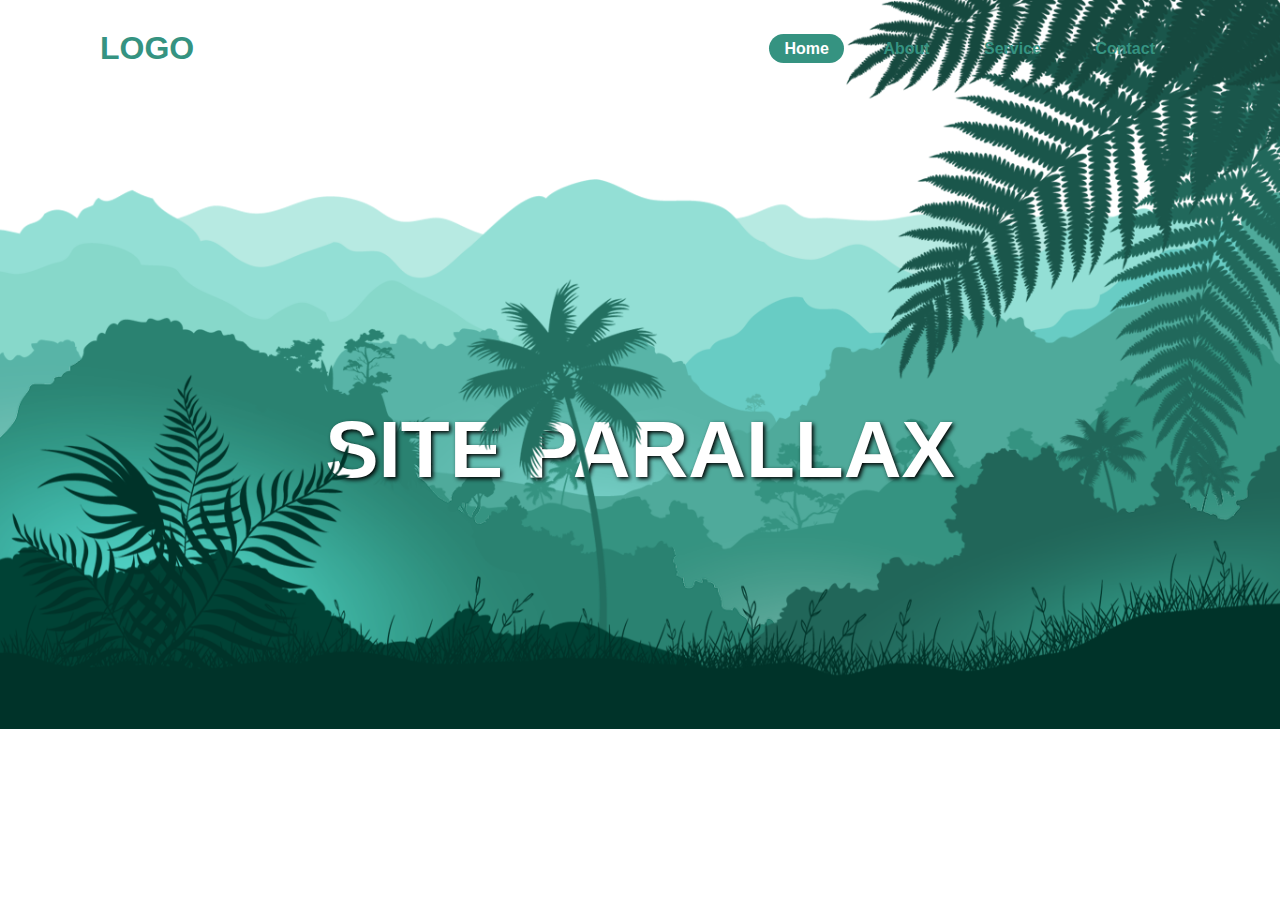
==== HTML/index.html @ 385c7557 "." ====
<!DOCTYPE html>
<html lang="pt-br">

<head>
    <meta charset="UTF-8">
    <meta http-equiv="X-UA-Compatible" content="IE=edge">
    <meta name="viewport" content="width=device-width, initial-scale=1.0">
    <link rel="stylesheet" href="../CSS/index.css">
    <title>TESTE PARALLAX</title>
</head>

<body>
    <header>
        <h2 class="logo">LOGO</h2>
        <nav class="navegacao">
            <a href="#" class="active">Home</a>
            <a href="#">About</a>
            <a href="#">Service</a>
            <a href="#">Contact</a>
        </nav>
    </header>

    <section class="parallax">
        <img src="../ASSETS/hill1.png" id="colina 1">
        <img src="../ASSETS/hill2.png" id="colina 2">
        <img src="../ASSETS/hill3.png" id="colina 3">
        <img src="../ASSETS/hill4.png" id="colina 4">
        <img src="../ASSETS/hill5.png" id="colina 5">
        <h2 id="texto-principal">SITE PARALLAX</h2>
        <img src="../ASSETS/tree.png"  id="arvore">
        <img src="../ASSETS/leaf.png"  id="folha">
        <img src="../ASSETS/plant.png" id="planta">
    </section>

    <script src="../JS/Index.js"></script>
</body>



<footer>

</footer>

</html>
---- CSS/index.css ----
@import url('../FONTS/Poppins-Thin.ttf');

*{
    margin: 0;
    padding: 0;
    box-sizing: border-box;
    font-family:'Poppins', sans-serif;
}

body{
    background: white;
    min-height: 100vh;
    overflow: hidden;
}

header{
    position: absolute;
    top: 0;
    left: 0;
    width: 100%;
    padding: 30px 100px;
    display: flex;
    justify-content: space-between;
    align-items: center;
    z-index: 100;
}

.logo{
    font-size: 2em;
    color: #359381;
    pointer-events: none;
}

.navegacao a{
    text-decoration: none;
    color: #359381;
    padding: 6px 15px;
    border-radius: 20px;
    margin: 0 10px;
    font-weight: 600;
}

.navegacao a:hover, 
.navegacao a.active {
    background-color: #359381;
    color: white;
}

.parallax{
    position: relative;
    display: flex;
    justify-content: center;
    align-items: center;
    height: 100vh;
}

#texto-principal{
    position: absolute;
    font-size: 5em;
    color: white;
    text-shadow: 2px 2px 4px rgb(0, 0, 1);
}

.parallax img{
    position: absolute;
    top: 0;
    left: 0;
    width: 100%;
    pointer-events: none;
}
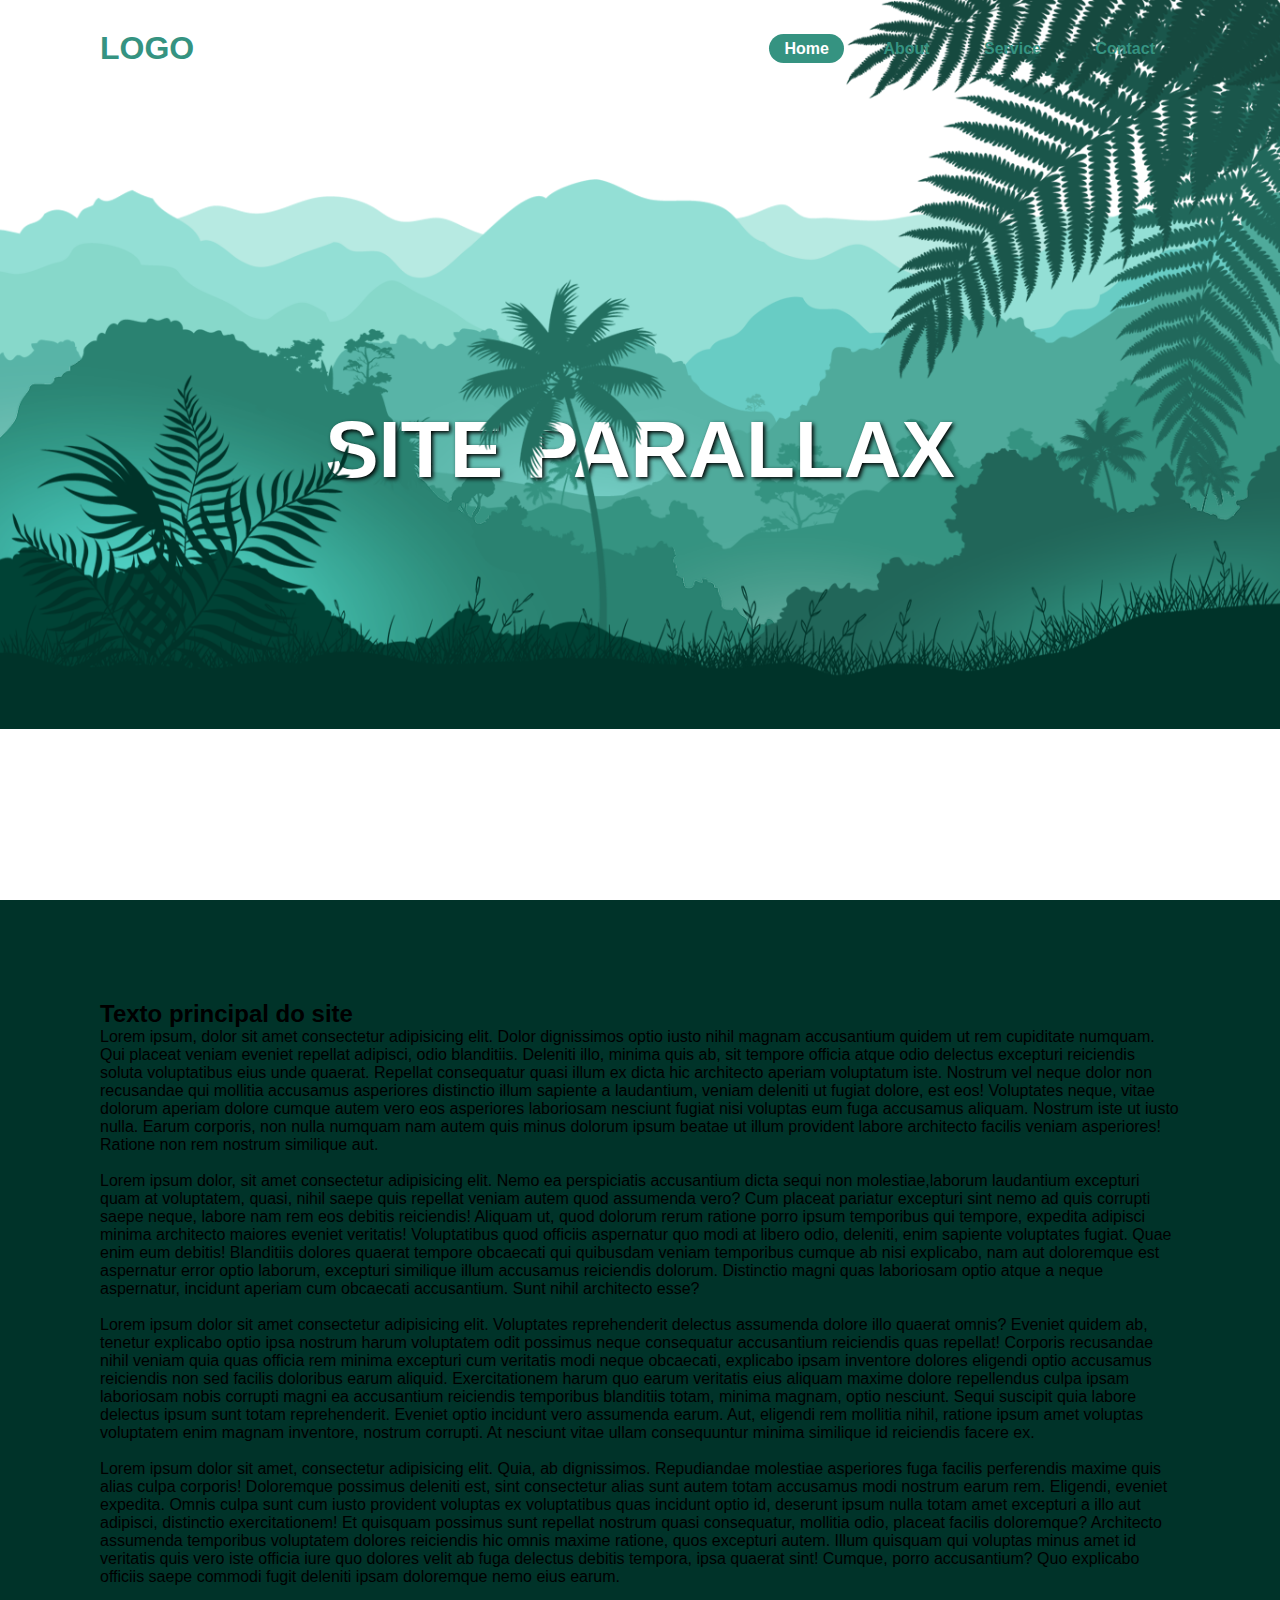
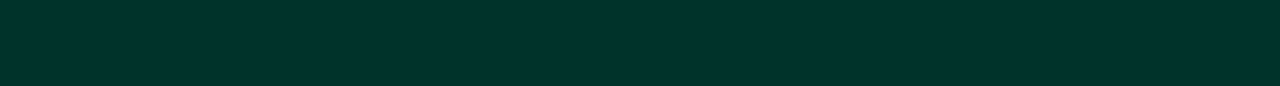
==== commit 877b8e27: "atualização" ====
--- a/HTML/index.html
+++ b/HTML/index.html
@@ -26,12 +26,57 @@
         <img src="../ASSETS/hill3.png" id="colina 3">
         <img src="../ASSETS/hill4.png" id="colina 4">
         <img src="../ASSETS/hill5.png" id="colina 5">
-        <h2 id="texto-principal">SITE PARALLAX</h2>
-        <img src="../ASSETS/tree.png"  id="arvore">
-        <img src="../ASSETS/leaf.png"  id="folha">
+        <h2 id="titulo-principal">SITE PARALLAX</h2>
+        <img src="../ASSETS/tree.png" id="arvore">
+        <img src="../ASSETS/leaf.png" id="folha">
         <img src="../ASSETS/plant.png" id="planta">
     </section>
-
+    <section class="sec-principal">
+        <h2>Texto principal do site</h2>
+        <p>Lorem ipsum, dolor sit amet consectetur adipisicing elit. Dolor dignissimos optio iusto nihil magnam
+            accusantium quidem ut rem cupiditate numquam. Qui placeat veniam eveniet repellat adipisci, odio blanditiis.
+            Deleniti illo, minima quis ab, sit tempore officia atque odio delectus excepturi reiciendis soluta
+            voluptatibus eius unde quaerat. Repellat consequatur quasi illum ex dicta hic architecto aperiam voluptatum
+            iste. Nostrum vel neque dolor non recusandae qui mollitia accusamus asperiores distinctio illum sapiente a
+            laudantium, veniam deleniti ut fugiat dolore, est eos! Voluptates neque, vitae dolorum aperiam dolore cumque
+            autem vero eos asperiores laboriosam nesciunt fugiat nisi voluptas eum fuga accusamus aliquam. Nostrum iste
+            ut iusto nulla. Earum corporis, non nulla numquam nam autem quis minus dolorum ipsum beatae ut illum
+            provident labore architecto facilis veniam asperiores! Ratione non rem nostrum similique aut.
+            <br><br>
+            Lorem ipsum dolor, sit amet consectetur adipisicing elit. Nemo ea perspiciatis accusantium dicta sequi non
+            molestiae,laborum laudantium excepturi quam at voluptatem, quasi, nihil saepe quis repellat veniam autem
+            quod assumenda vero? Cum placeat pariatur excepturi sint nemo ad quis corrupti saepe neque, labore nam rem eos
+            debitis reiciendis! Aliquam ut, quod dolorum rerum ratione porro ipsum temporibus qui tempore, expedita
+            adipisci minima architecto maiores eveniet veritatis! Voluptatibus quod officiis aspernatur quo modi at
+            libero odio, deleniti, enim sapiente voluptates fugiat. Quae enim eum debitis! Blanditiis dolores quaerat
+            tempore obcaecati qui quibusdam veniam temporibus cumque ab nisi explicabo, nam aut doloremque est
+            aspernatur error optio laborum, excepturi similique illum accusamus reiciendis dolorum. Distinctio magni
+            quas laboriosam optio atque a neque aspernatur, incidunt aperiam cum obcaecati accusantium. Sunt nihil
+            architecto esse?
+            <br><br>
+            Lorem ipsum dolor sit amet consectetur adipisicing elit. Voluptates reprehenderit
+            delectus assumenda dolore illo quaerat omnis? Eveniet quidem ab, tenetur explicabo optio ipsa nostrum harum
+            voluptatem odit possimus neque consequatur accusantium reiciendis quas repellat! Corporis recusandae nihil
+            veniam quia quas officia rem minima excepturi cum veritatis modi neque obcaecati, explicabo ipsam inventore
+            dolores eligendi optio accusamus reiciendis non sed facilis doloribus earum aliquid. Exercitationem harum
+            quo earum veritatis eius aliquam maxime dolore repellendus culpa ipsam laboriosam nobis corrupti magni ea
+            accusantium reiciendis temporibus blanditiis totam, minima magnam, optio nesciunt. Sequi suscipit quia
+            labore delectus ipsum sunt totam reprehenderit. Eveniet optio incidunt vero assumenda earum. Aut, eligendi
+            rem mollitia nihil, ratione ipsum amet voluptas voluptatem enim magnam inventore, nostrum corrupti. At
+            nesciunt vitae ullam consequuntur minima similique id reiciendis facere ex.
+            <br><br>
+            Lorem ipsum dolor sit amet, consectetur adipisicing elit. Quia, ab dignissimos. Repudiandae molestiae
+            asperiores fuga facilis perferendis maxime quis alias culpa corporis! Doloremque possimus deleniti est, sint
+            consectetur alias sunt autem totam accusamus modi nostrum earum rem. Eligendi, eveniet expedita. Omnis culpa
+            sunt cum iusto provident voluptas ex voluptatibus quas incidunt optio id, deserunt ipsum nulla totam amet
+            excepturi a illo aut adipisci, distinctio exercitationem! Et quisquam possimus sunt repellat nostrum quasi
+            consequatur, mollitia odio, placeat facilis doloremque? Architecto assumenda temporibus voluptatem dolores
+            reiciendis hic omnis maxime ratione, quos excepturi autem. Illum quisquam qui voluptas minus amet id
+            veritatis quis vero iste officia iure quo dolores velit ab fuga delectus debitis tempora, ipsa quaerat sint!
+            Cumque, porro accusantium? Quo explicabo officiis saepe commodi fugit deleniti ipsam doloremque nemo eius
+            earum.
+        </p>
+    </section>
     <script src="../JS/Index.js"></script>
 </body>
 
--- a/CSS/index.css
+++ b/CSS/index.css
@@ -55,7 +55,7 @@
     height: 100vh;
 }
 
-#texto-principal{
+#titulo-principal{
     position: absolute;
     font-size: 5em;
     color: white;
@@ -68,4 +68,14 @@
     left: 0;
     width: 100%;
     pointer-events: none;
-}+}
+
+.sec-principal{
+    position: relative;
+    background-color: #003329;
+    padding: 100px;
+}
+
+
+
+    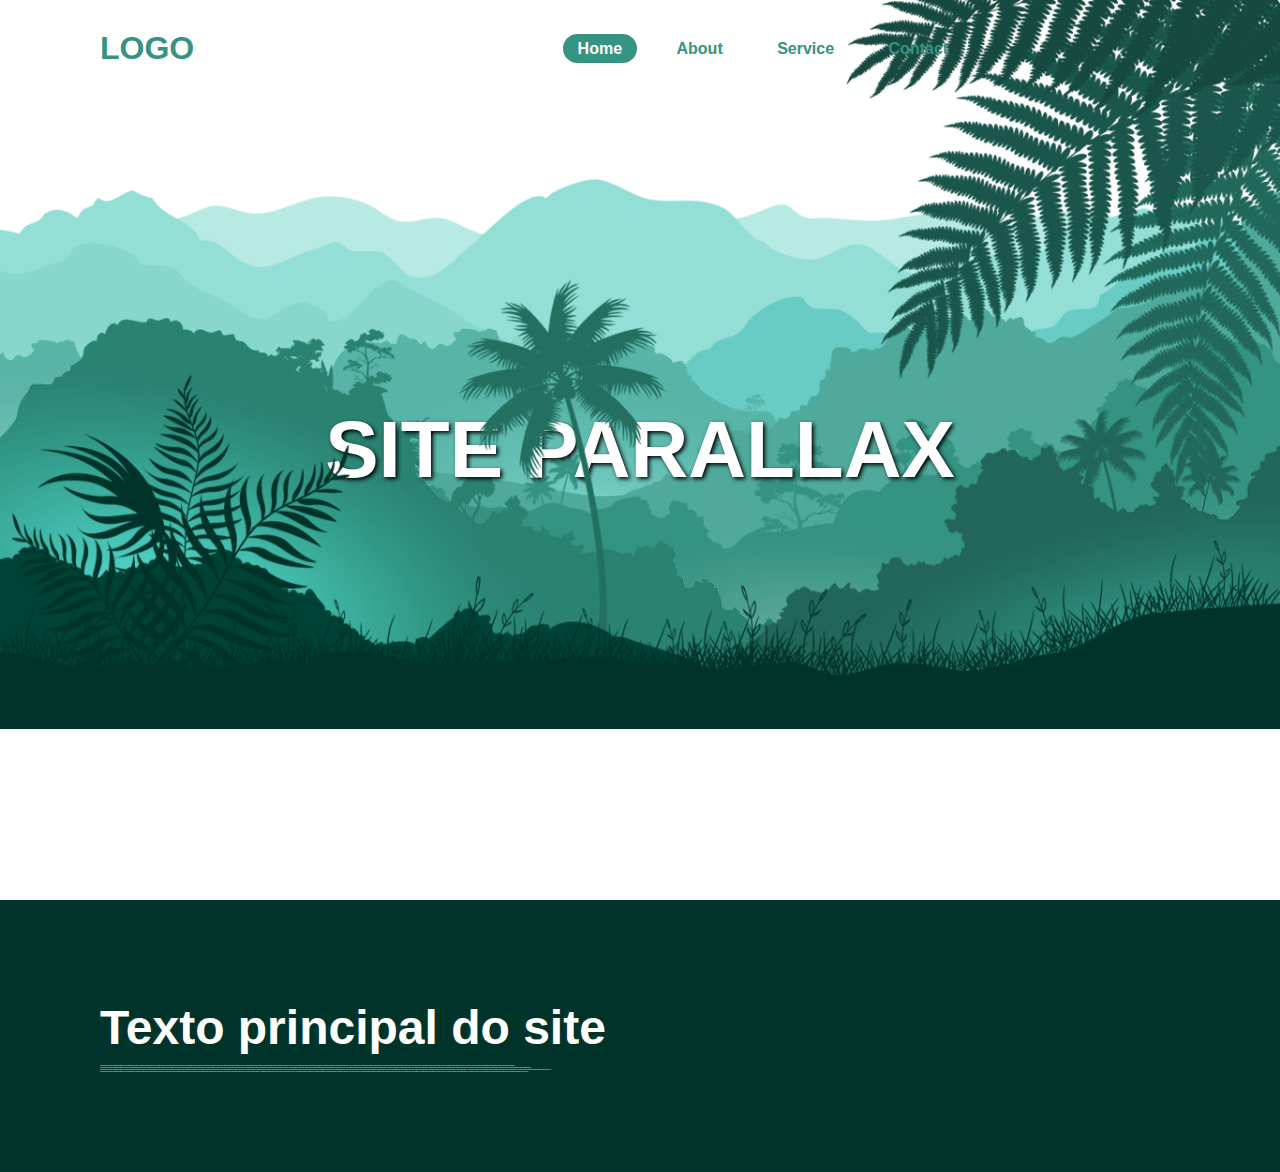
==== commit 5cf25e9b: "." ====
--- a/HTML/index.html
+++ b/HTML/index.html
@@ -31,6 +31,7 @@
         <img src="../ASSETS/leaf.png" id="folha">
         <img src="../ASSETS/plant.png" id="planta">
     </section>
+    
     <section class="sec-principal">
         <h2>Texto principal do site</h2>
         <p>Lorem ipsum, dolor sit amet consectetur adipisicing elit. Dolor dignissimos optio iusto nihil magnam
--- a/CSS/index.css
+++ b/CSS/index.css
@@ -21,7 +21,7 @@
     width: 100%;
     padding: 30px 100px;
     display: flex;
-    justify-content: space-between;
+    justify-content: flex-start;
     align-items: center;
     z-index: 100;
 }
@@ -30,6 +30,7 @@
     font-size: 2em;
     color: #359381;
     pointer-events: none;
+    margin-right: 28vw;
 }
 
 .navegacao a{
@@ -76,6 +77,17 @@
     padding: 100px;
 }
 
+.sec-principal h2{
+    font-size: 3em;
+    color: white;
+    margin-bottom: 10px;
+}
+
+.sec-principal p{
+    font-size: 1px;
+    color: white;
+    font-weight: 300;
+}
 
 
     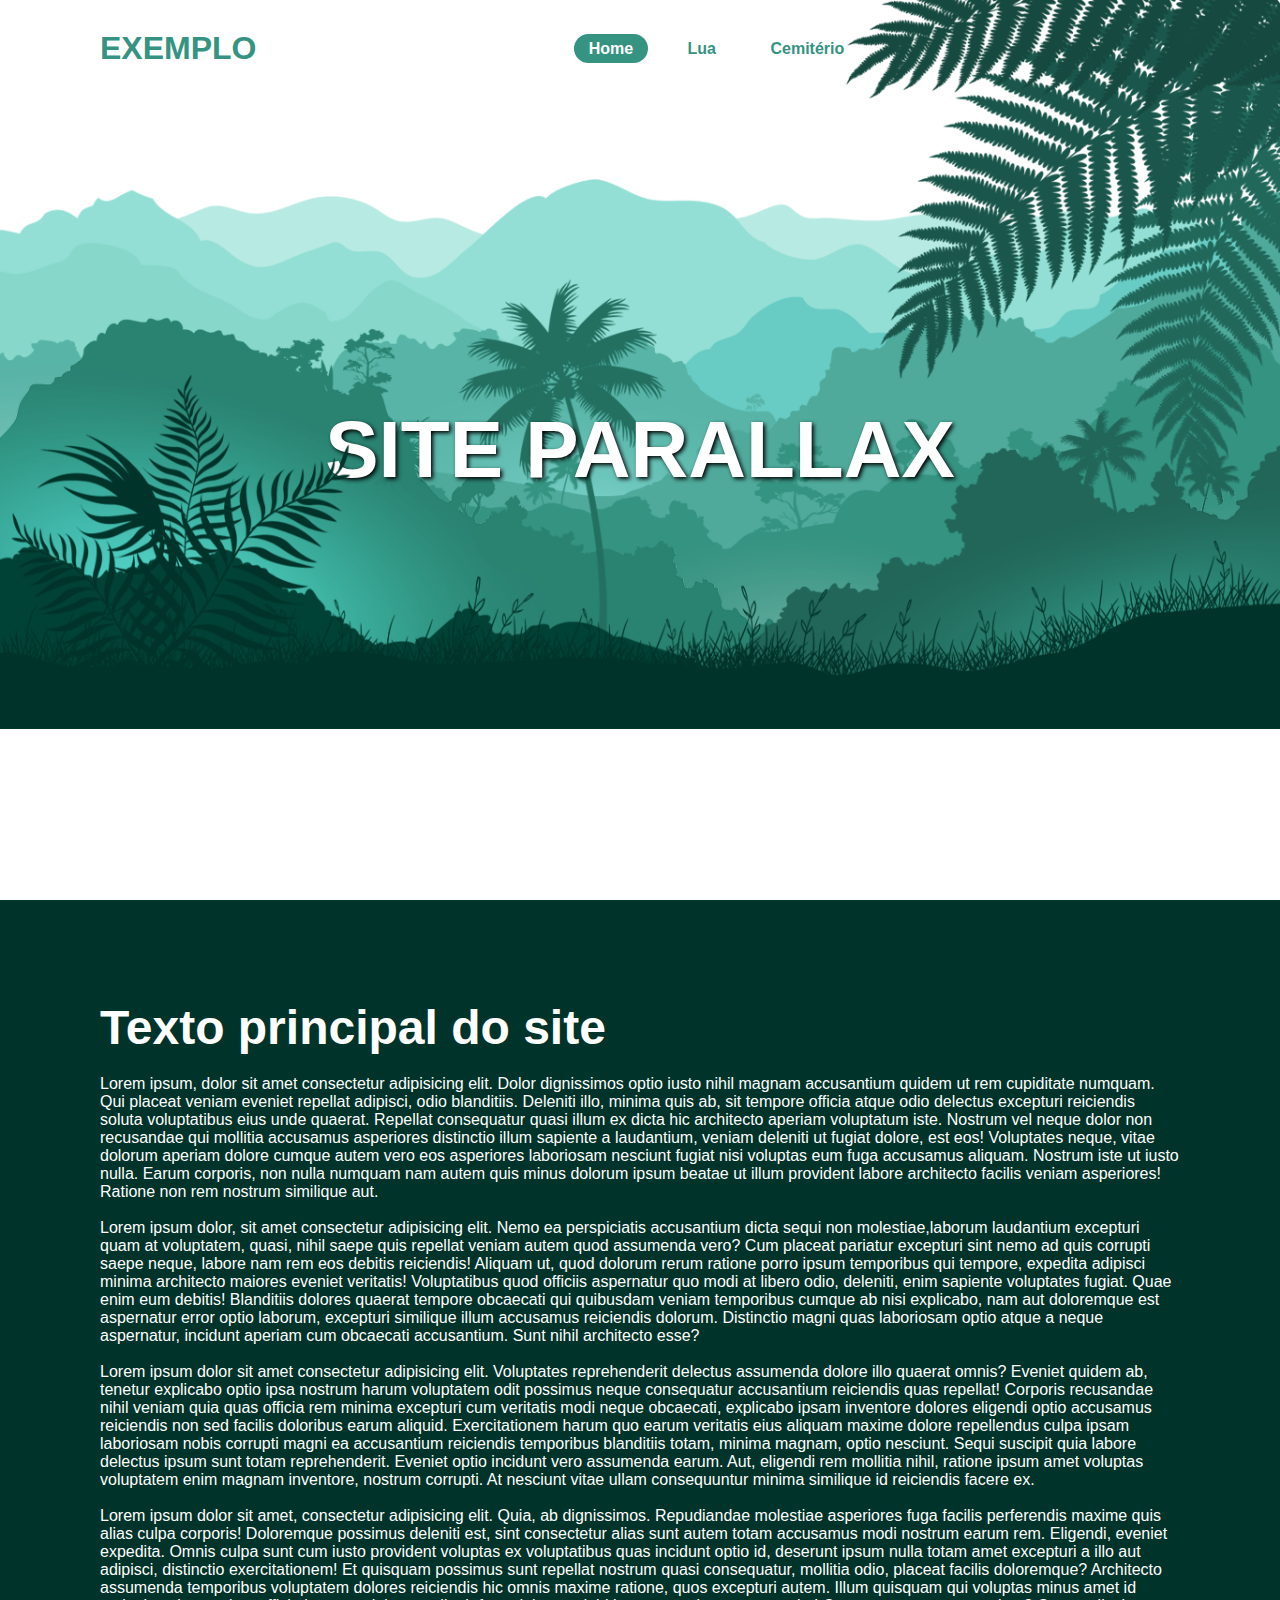
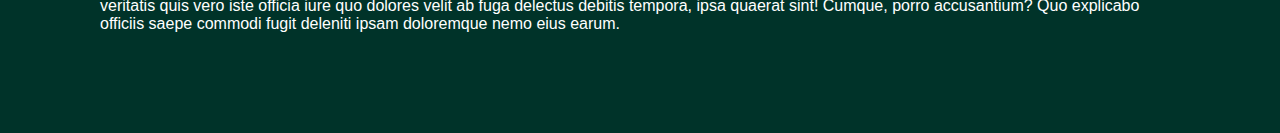
==== commit a2b556dc: "." ====
--- a/HTML/index.html
+++ b/HTML/index.html
@@ -11,23 +11,22 @@
 
 <body>
     <header>
-        <h2 class="logo">LOGO</h2>
+        <h2 class="logo">EXEMPLO</h2>
         <nav class="navegacao">
             <a href="#" class="active">Home</a>
-            <a href="#">About</a>
-            <a href="#">Service</a>
-            <a href="#">Contact</a>
+            <a href="#">Lua</a>
+            <a href="#">Cemitério</a>
         </nav>
     </header>
 
     <section class="parallax">
-        <img src="../ASSETS/hill1.png" id="colina 1">
-        <img src="../ASSETS/hill2.png" id="colina 2">
-        <img src="../ASSETS/hill3.png" id="colina 3">
-        <img src="../ASSETS/hill4.png" id="colina 4">
-        <img src="../ASSETS/hill5.png" id="colina 5">
-        <h2 id="titulo-principal">SITE PARALLAX</h2>
+        <img src="../ASSETS/hill1.png" id="colina1">
+        <img src="../ASSETS/hill2.png" id="colina2">
+        <img src="../ASSETS/hill3.png" id="colina3">
+        <img src="../ASSETS/hill4.png" id="colina4">
+        <img src="../ASSETS/hill5.png" id="colina5">
         <img src="../ASSETS/tree.png" id="arvore">
+        <h2 id="text">SITE PARALLAX</h2>
         <img src="../ASSETS/leaf.png" id="folha">
         <img src="../ASSETS/plant.png" id="planta">
     </section>
@@ -78,13 +77,12 @@
             earum.
         </p>
     </section>
+    
     <script src="../JS/Index.js"></script>
+
+    <footer>
+
+    </footer>
 </body>
 
-
-
-<footer>
-
-</footer>
-
 </html>--- a/CSS/index.css
+++ b/CSS/index.css
@@ -11,7 +11,7 @@
 body{
     background: white;
     min-height: 100vh;
-    overflow: hidden;
+    overflow-x: hidden;
 }
 
 header{
@@ -30,7 +30,7 @@
     font-size: 2em;
     color: #359381;
     pointer-events: none;
-    margin-right: 28vw;
+    margin-right: 24vw;
 }
 
 .navegacao a{
@@ -56,7 +56,7 @@
     height: 100vh;
 }
 
-#titulo-principal{
+#text{
     position: absolute;
     font-size: 5em;
     color: white;
@@ -80,13 +80,16 @@
 .sec-principal h2{
     font-size: 3em;
     color: white;
-    margin-bottom: 10px;
+    margin-bottom: 20px;
 }
 
 .sec-principal p{
-    font-size: 1px;
+    font-size: 1em;
     color: white;
     font-weight: 300;
+    display: flex;
+    justify-content: center;
+    align-items: center;
 }
 
 
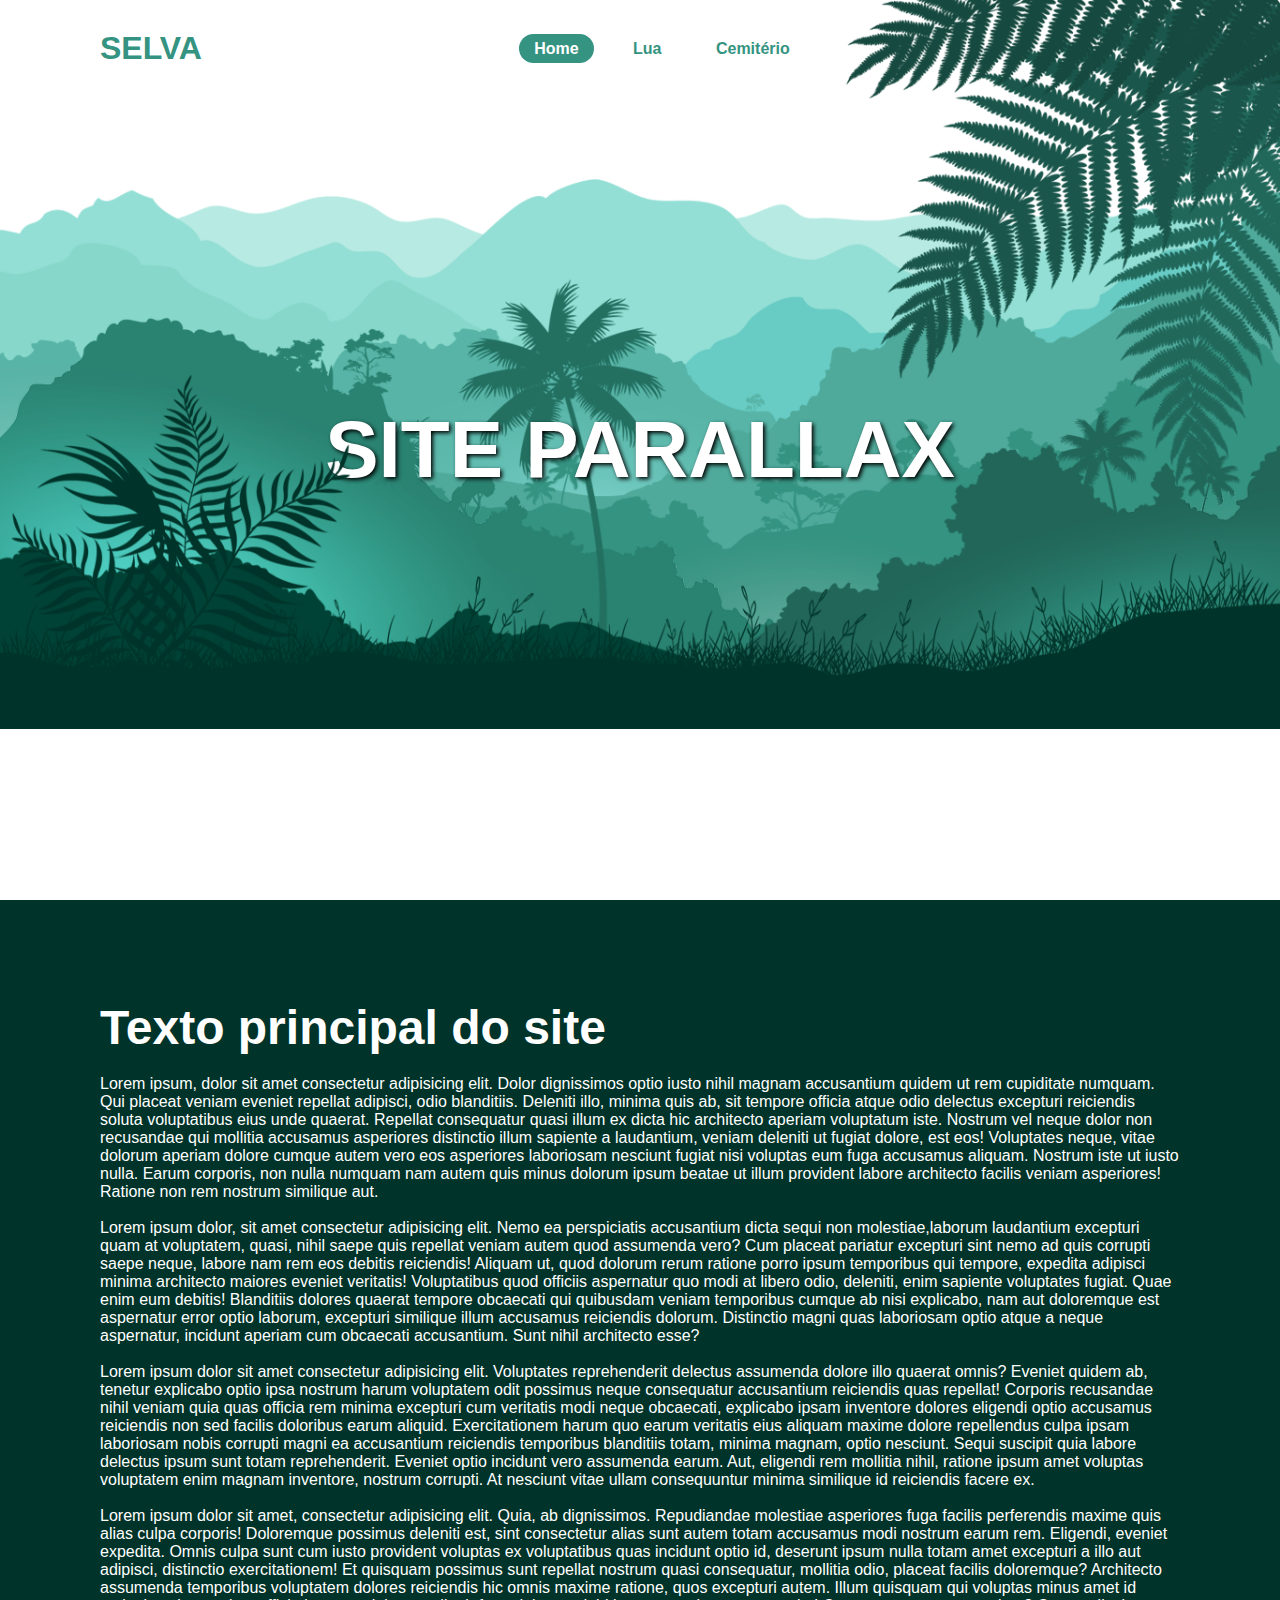
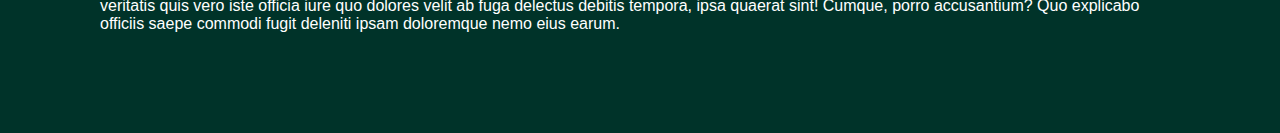
==== commit 72c583e9: "adicionado arquivos novos" ====
--- a/HTML/index.html
+++ b/HTML/index.html
@@ -6,12 +6,12 @@
     <meta http-equiv="X-UA-Compatible" content="IE=edge">
     <meta name="viewport" content="width=device-width, initial-scale=1.0">
     <link rel="stylesheet" href="../CSS/index.css">
-    <title>TESTE PARALLAX</title>
+    <title>SELVA PARALLAX</title>
 </head>
 
 <body>
     <header>
-        <h2 class="logo">EXEMPLO</h2>
+        <h2 class="logo">SELVA</h2>
         <nav class="navegacao">
             <a href="#" class="active">Home</a>
             <a href="#">Lua</a>
@@ -79,10 +79,6 @@
     </section>
     
     <script src="../JS/Index.js"></script>
-
-    <footer>
-
-    </footer>
 </body>
 
 </html>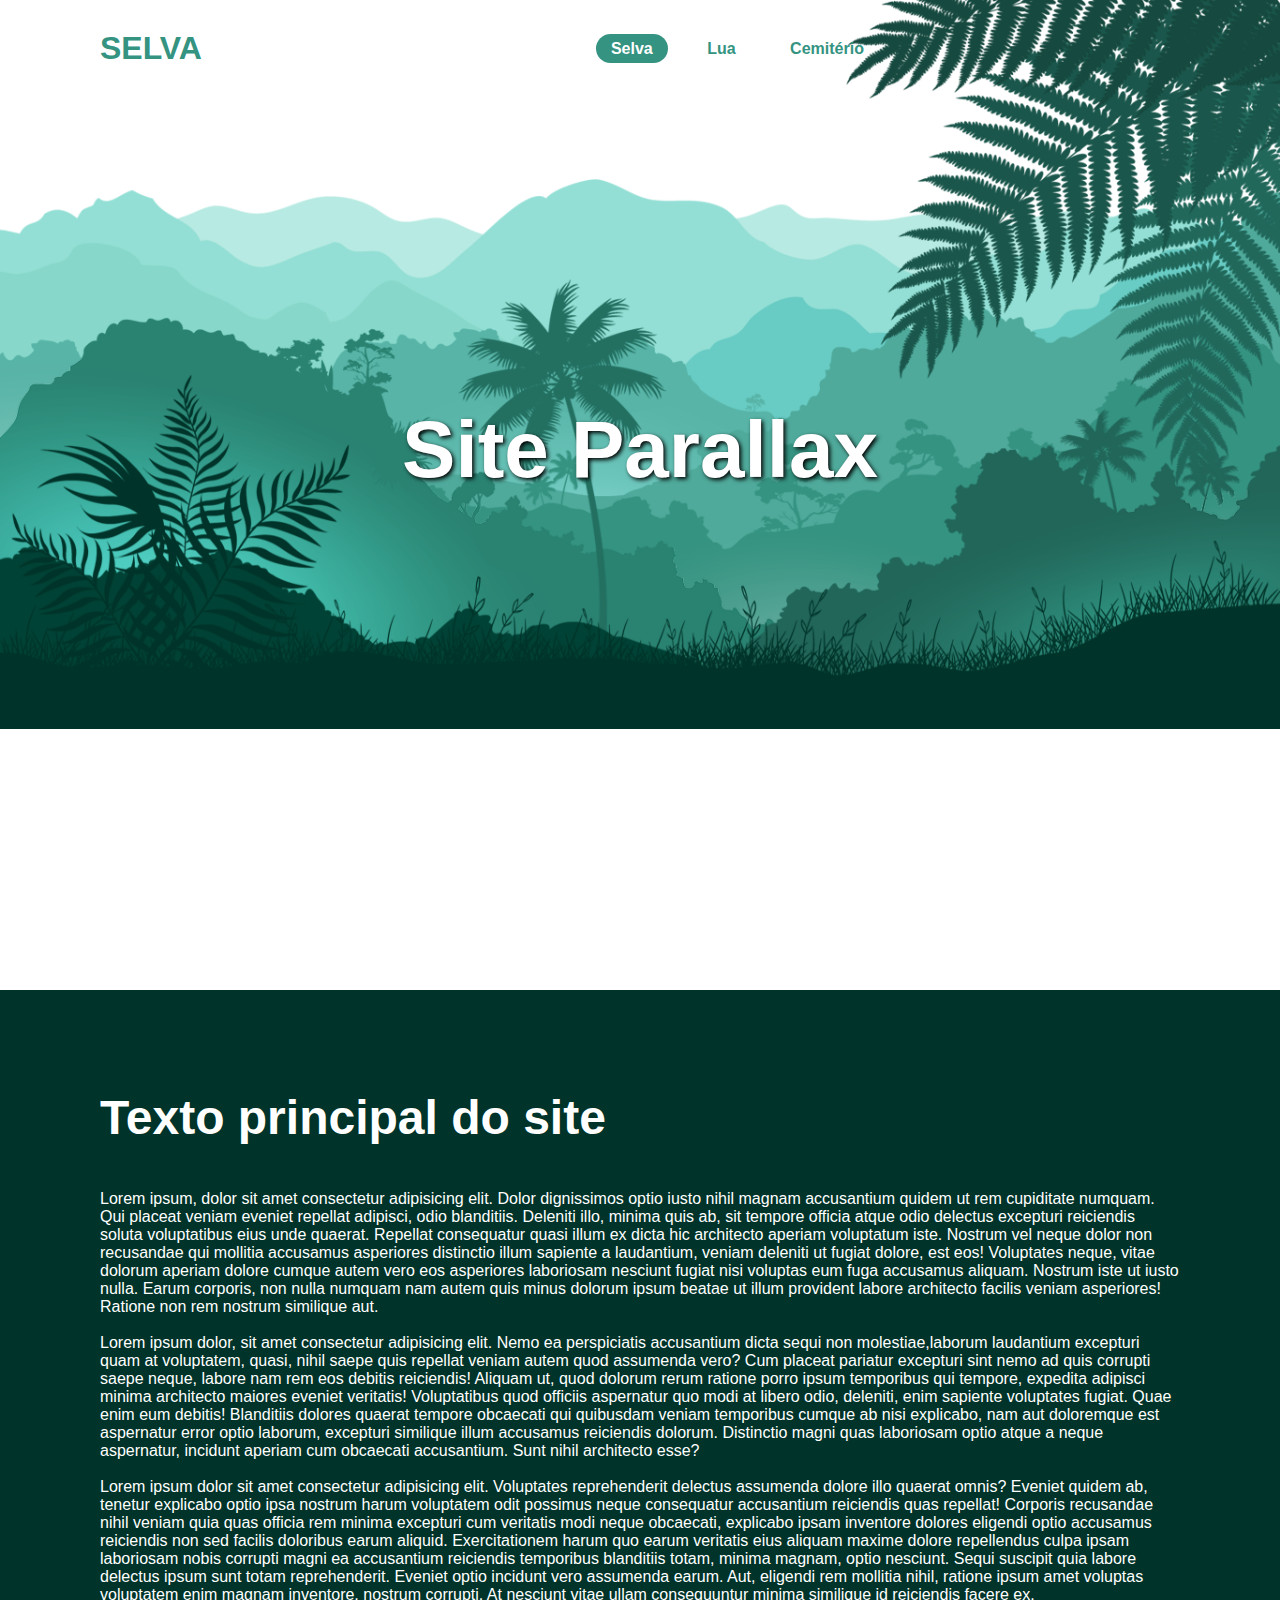
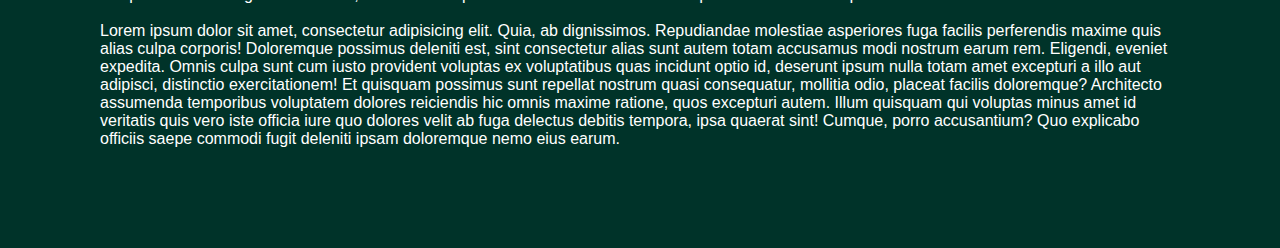
==== commit 1d0d16eb: "site cemitério" ====
--- a/HTML/index.html
+++ b/HTML/index.html
@@ -13,9 +13,9 @@
     <header>
         <h2 class="logo">SELVA</h2>
         <nav class="navegacao">
-            <a href="#" class="active">Home</a>
+            <a href="#" class="active">Selva</a>
             <a href="#">Lua</a>
-            <a href="#">Cemitério</a>
+            <a href="/OUTROS/CEMITERIO/HTML/index.html" target="_blank">Cemitério</a>
         </nav>
     </header>
 
@@ -26,7 +26,7 @@
         <img src="../ASSETS/hill4.png" id="colina4">
         <img src="../ASSETS/hill5.png" id="colina5">
         <img src="../ASSETS/tree.png" id="arvore">
-        <h2 id="text">SITE PARALLAX</h2>
+        <h2 id="titulo">Site Parallax</h2>
         <img src="../ASSETS/leaf.png" id="folha">
         <img src="../ASSETS/plant.png" id="planta">
     </section>
--- a/CSS/index.css
+++ b/CSS/index.css
@@ -24,13 +24,14 @@
     justify-content: flex-start;
     align-items: center;
     z-index: 100;
+    transition: .5s;
 }
 
 .logo{
     font-size: 2em;
     color: #359381;
     pointer-events: none;
-    margin-right: 24vw;
+    margin-right: 30vw;
 }
 
 .navegacao a{
@@ -56,7 +57,7 @@
     height: 100vh;
 }
 
-#text{
+#titulo{
     position: absolute;
     font-size: 5em;
     color: white;
@@ -75,12 +76,14 @@
     position: relative;
     background-color: #003329;
     padding: 100px;
+    width: 100%;
+    margin-top: 10vh;
 }
 
 .sec-principal h2{
     font-size: 3em;
     color: white;
-    margin-bottom: 20px;
+    margin-bottom: 5vh;
 }
 
 .sec-principal p{
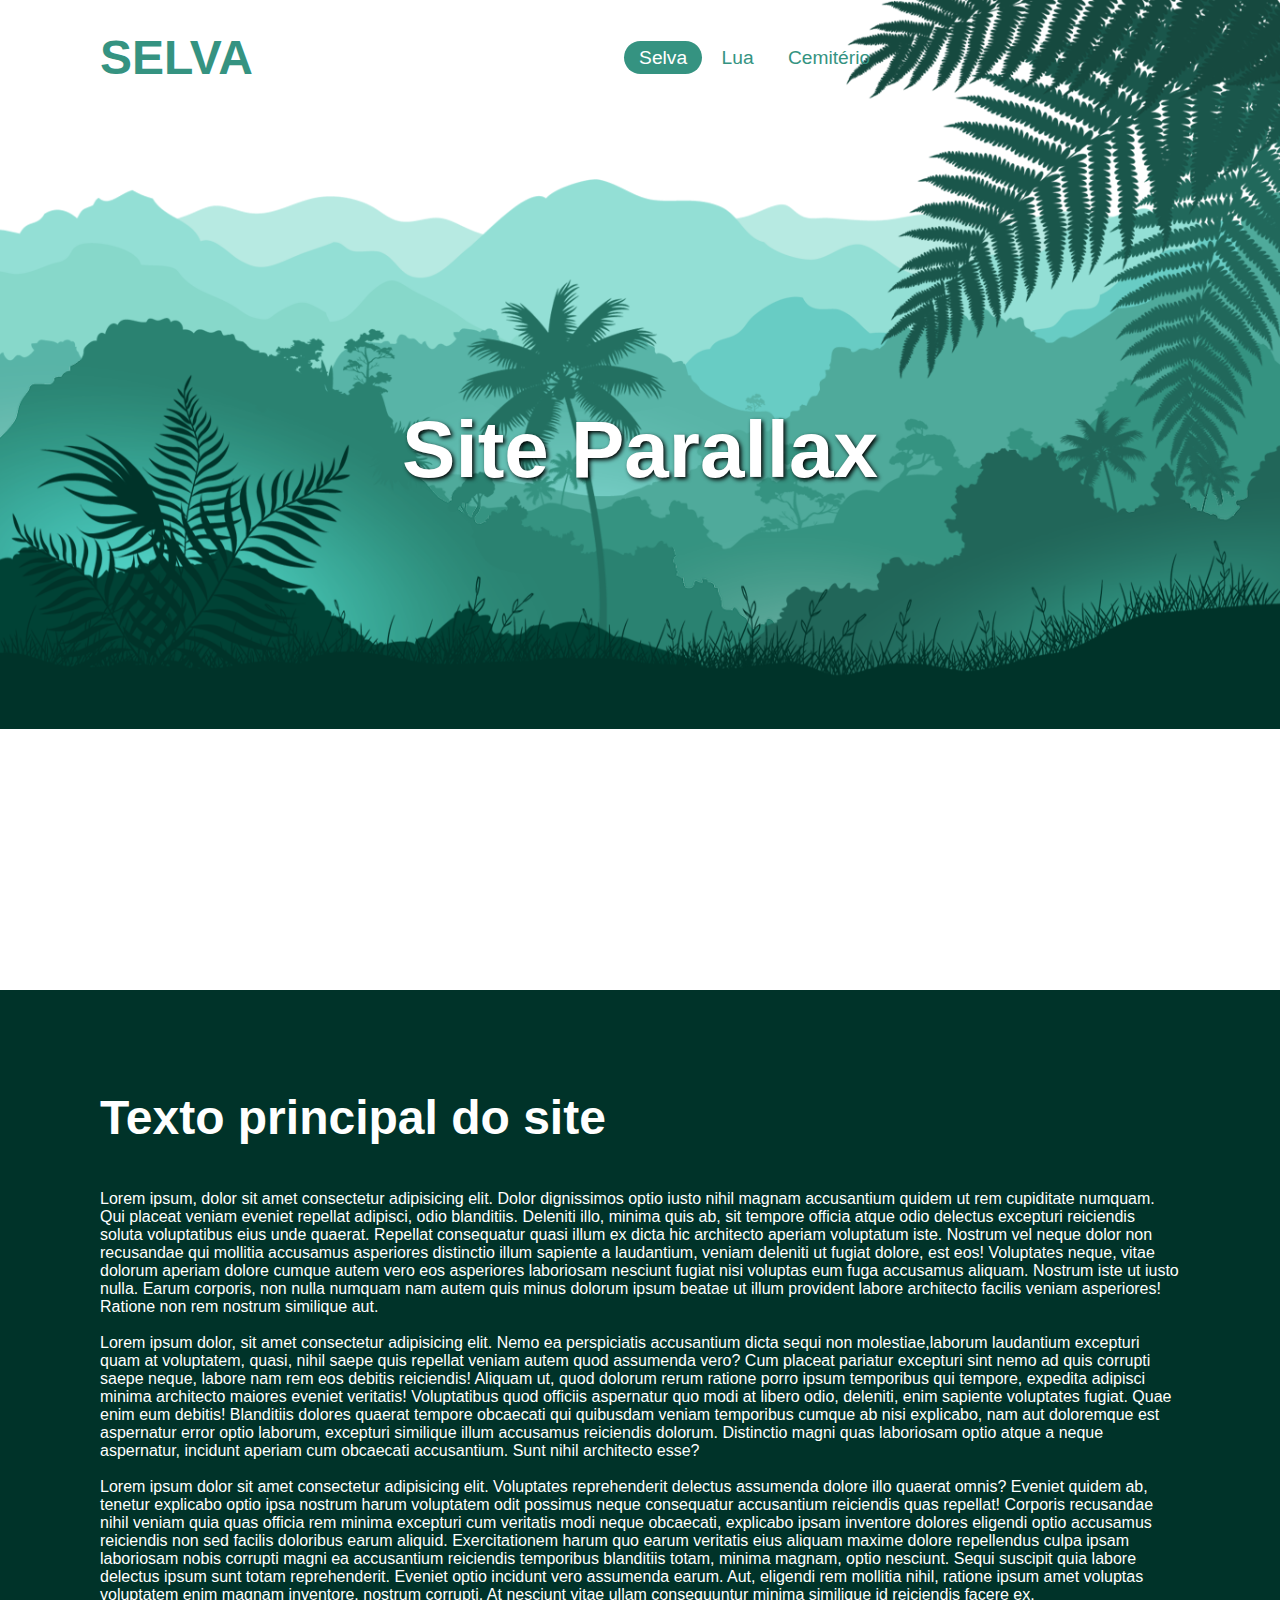
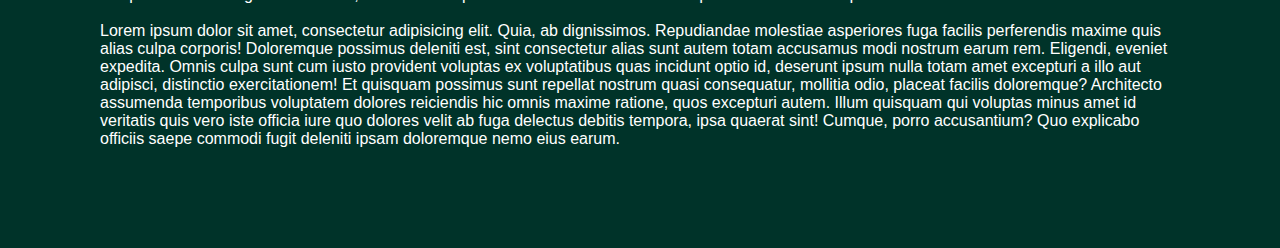
==== commit 0bb49230: "terminado o codigo "lua"" ====
--- a/HTML/index.html
+++ b/HTML/index.html
@@ -6,6 +6,7 @@
     <meta http-equiv="X-UA-Compatible" content="IE=edge">
     <meta name="viewport" content="width=device-width, initial-scale=1.0">
     <link rel="stylesheet" href="../CSS/index.css">
+    <script src="../JS/Index.js" defer></script>
     <title>SELVA PARALLAX</title>
 </head>
 
@@ -13,9 +14,9 @@
     <header>
         <h2 class="logo">SELVA</h2>
         <nav class="navegacao">
-            <a href="#" class="active">Selva</a>
-            <a href="#">Lua</a>
-            <a href="/OUTROS/CEMITERIO/HTML/index.html" target="_blank">Cemitério</a>
+            <a href="#" class="active">Selva<span></span></a>
+            <a href="/OUTROS/LUA/HTML/index.html" target="_blank">Lua<span></span></a>
+            <a href="/OUTROS/CEMITERIO/HTML/index.html" target="_blank">Cemitério<span></span></a>
         </nav>
     </header>
 
@@ -78,7 +79,6 @@
         </p>
     </section>
     
-    <script src="../JS/Index.js"></script>
 </body>
 
 </html>--- a/CSS/index.css
+++ b/CSS/index.css
@@ -28,27 +28,47 @@
 }
 
 .logo{
-    font-size: 2em;
+    font-size: 3em;
     color: #359381;
     pointer-events: none;
-    margin-right: 30vw;
+    margin-right: 29vw;
 }
 
+
 .navegacao a{
+    position: relative;
+    font-size: 1.2em;
+    color: #359381;
+    font-weight: 400;
     text-decoration: none;
-    color: #359381;
     padding: 6px 15px;
-    border-radius: 20px;
-    margin: 0 10px;
-    font-weight: 600;
+    transition: .5s; 
 }
 
-.navegacao a:hover, 
-.navegacao a.active {
-    background-color: #359381;
+.navegacao a:hover,
+.navegacao a.active{
     color: white;
 }
 
+.navegacao a span{
+    position: absolute;
+    top: 0;
+    left: 0;
+    width: 100%;
+    height: 100%;
+    background-color: #359381;
+    border-radius: 30px;
+    z-index: -1;
+    opacity: 0;
+    transform: scale(0);
+    transition: .5s;
+}
+
+.navegacao a:hover span,
+.navegacao a.active span{
+    transform: scale(1);
+    opacity: 1; 
+}
 .parallax{
     position: relative;
     display: flex;
